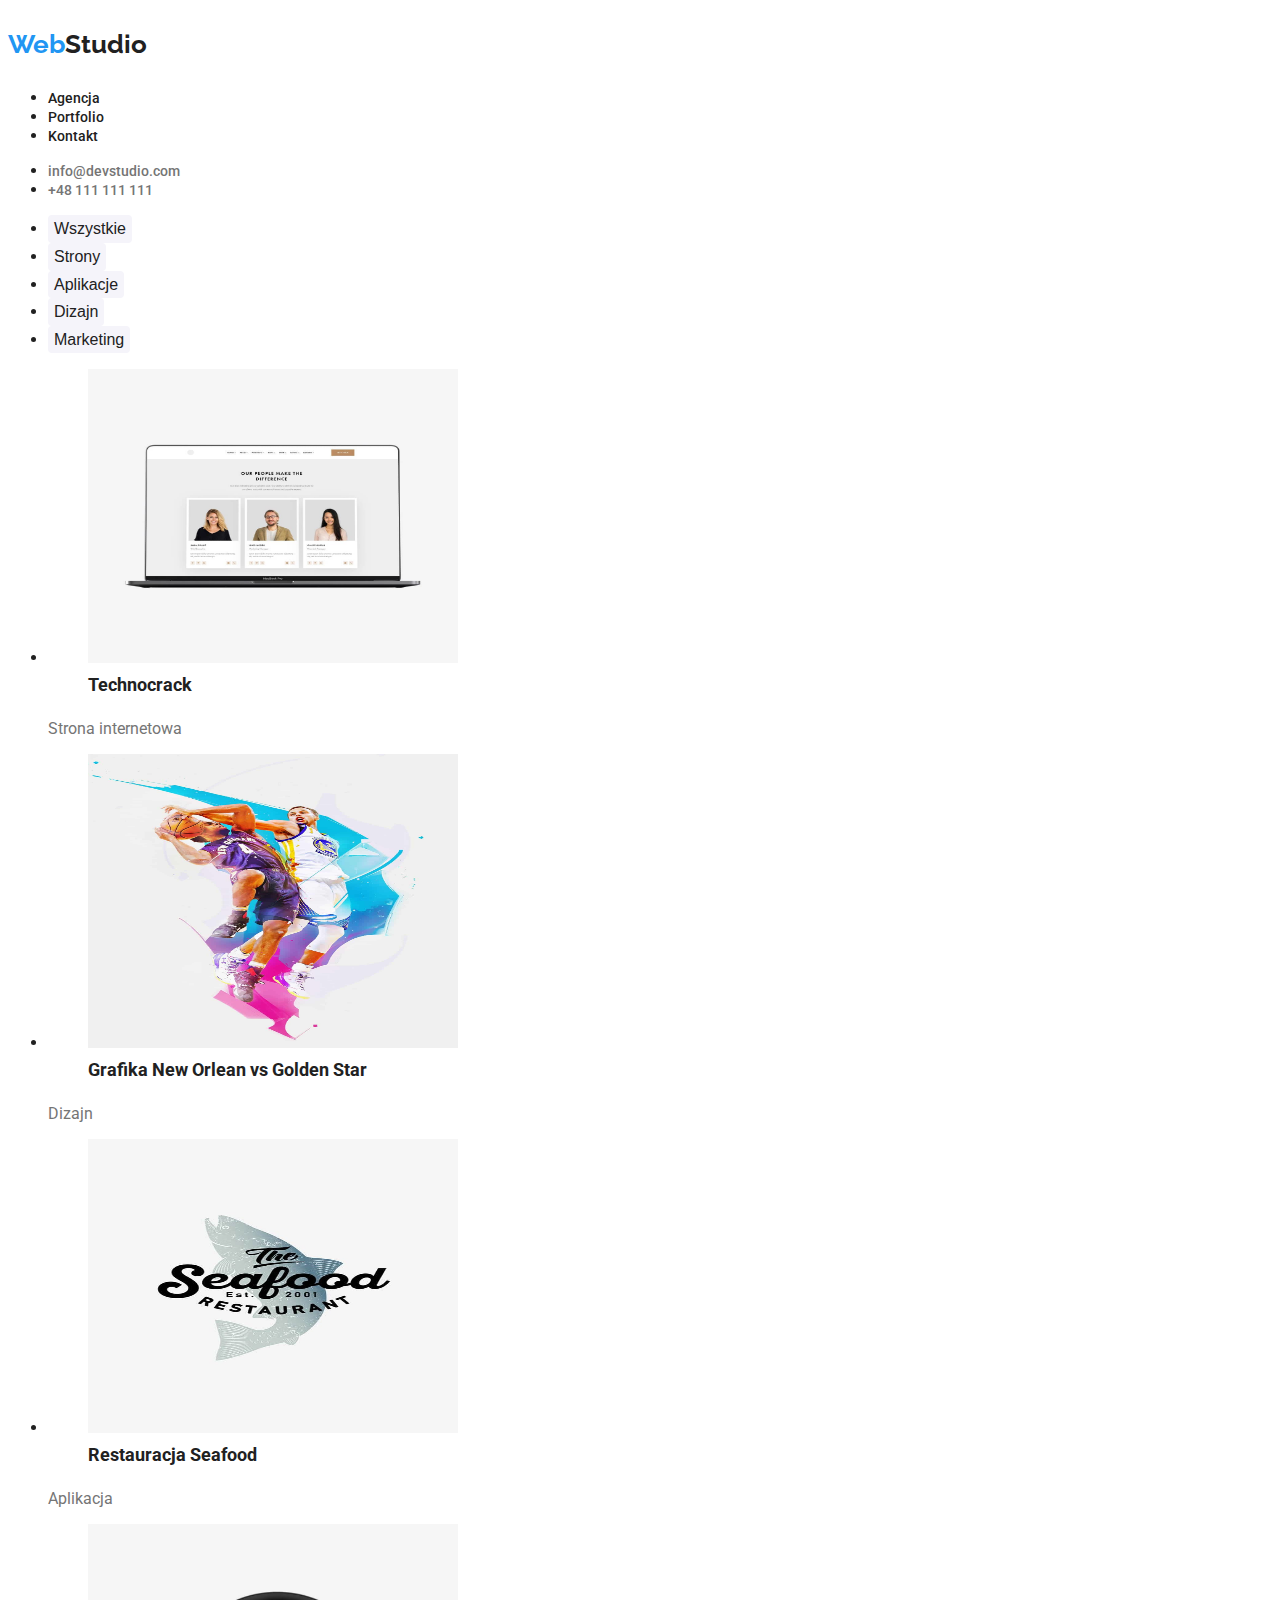
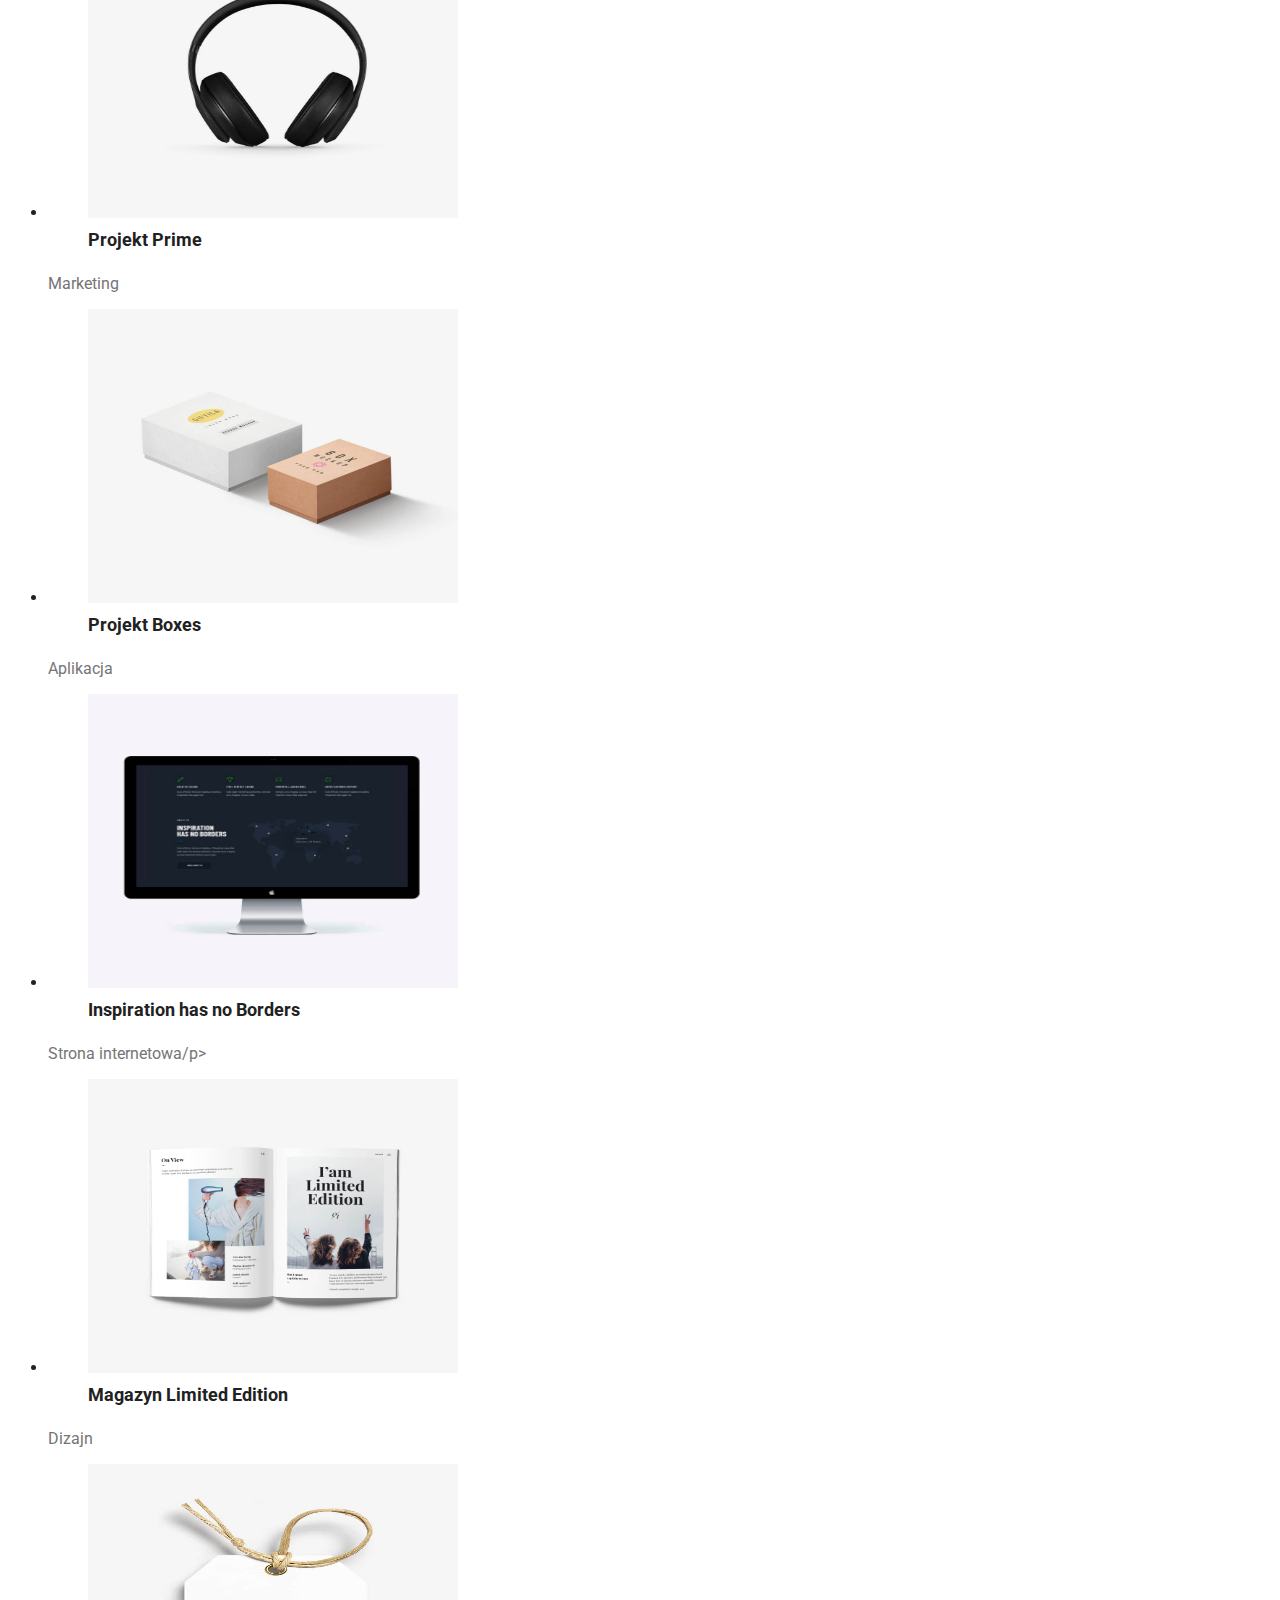
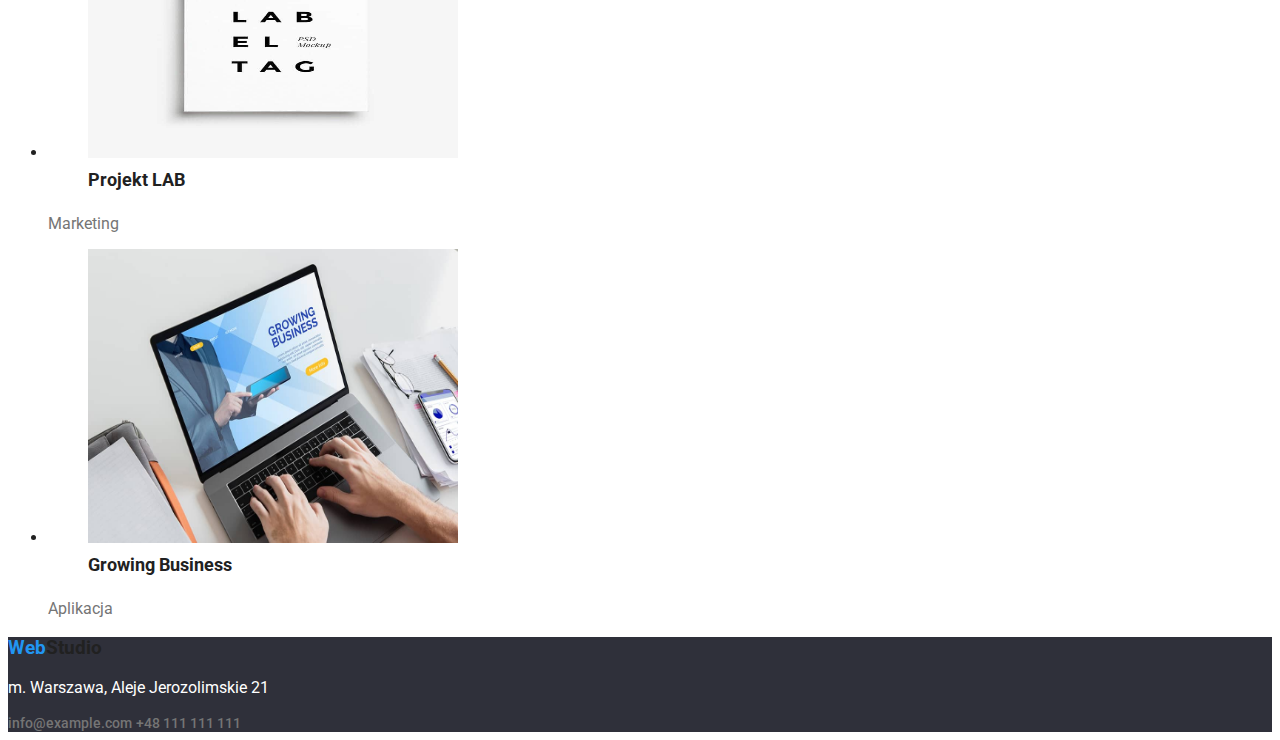
==== portfolio.html @ 73053a29 "repozytorium #2" ====
<!DOCTYPE html>
<html lang="pl">
  <head>
    <meta charset="UTF-8" />
    <meta http-equiv="X-UA-Compatible" content="IE=edge" />
    <meta name="viewport" content="width=device-width, initial-scale=1.0" />
    <link rel="stylesheet" href="./css/styles.css" />
    <link rel="preconnect" href="https://fonts.googleapis.com" />
    <link rel="preconnect" href="https://fonts.gstatic.com" crossorigin />
    <link
      href="https://fonts.googleapis.com/css2?family=Raleway:ital,wght@0,700;1,700&family=Roboto:ital,wght@0,400;0,500;0,700;0,900;1,400;1,500;1,700;1,900&display=swap"
      rel="stylesheet"
    />
    <title>Zadanie domowe</title>
  </head>
  <body>
    <header>
      <h3 class="navigation">
        <a href="/goit-markup-hw-02/index.html"
          ><span class="navigation-web">Web</span>Studio</a
        >
      </h3>
      <nav>
        <ul>
          <li>
            <a href="/goit-markup-hw-02/index.html" class="nav-links"
              >Agencja</a
            >
          </li>
          <li>
            <a href="/goit-markup-hw-02/portfolio.html" class="nav-links"
              >Portfolio</a
            >
          </li>
          <li><a href="" class="nav-links">Kontakt</a></li>
        </ul>
      </nav>
      <ul>
        <li>
          <a href="mailto:info@devstudio.com" class="contact-links"
            >info@devstudio.com</a
          >
        </li>
        <li>
          <a href="tel:+48111111111" class="contact-links">+48 111 111 111</a>
        </li>
      </ul>
    </header>
    <main>
      <section>
        <ul>
          <li><button type="button" class="button">Wszystkie</button></li>
          <li><button type="button" class="button">Strony</button></li>
          <li><button type="button" class="button">Aplikacje</button></li>
          <li><button type="button" class="button">Dizajn</button></li>
          <li><button type="button" class="button">Marketing</button></li>
        </ul>
      </section>
      <section>
        <ul>
          <li>
            <figure>
              <img
                src="images/portfolio1.jpg"
                alt="wygląd strony internetowej wyświetlany na laptopie"
                width="370"
                height="294"
              />
              <figcaption class="img-title">Technocrack</figcaption>
            </figure>
            <p class="img-description">Strona internetowa</p>
          </li>
          <li>
            <figure>
              <img
                src="images/portfolio2.jpg"
                alt="grafika rywalizujących o piłkę koszykarzy"
                width="370"
                height="294"
              />
              <figcaption class="img-title">
                Grafika New Orlean vs Golden Star
              </figcaption>
            </figure>
            <p class="img-description">Dizajn</p>
          </li>
          <li>
            <figure>
              <img
                src="images/portfolio3.jpg"
                alt="logo restauracji Seafood"
                width="370"
                height="294"
              />
              <figcaption class="img-title">Restauracja Seafood</figcaption>
            </figure>
            <p class="img-description">Aplikacja</p>
          </li>
          <li>
            <figure>
              <img
                src="images/portfolio4.jpg"
                alt="słuchawki nauszne"
                width="370"
                height="294"
              />
              <figcaption class="img-title">Projekt Prime</figcaption>
            </figure>
            <p class="img-description">Marketing</p>
          </li>
          <li>
            <figure>
              <img
                src="images/portfolio5.jpg"
                alt="dwa pudełka o różnych wzorach i rozmiarach"
                width="370"
                height="294"
              />
              <figcaption class="img-title">Projekt Boxes</figcaption>
            </figure>
            <p class="img-description">Aplikacja</p>
          </li>
          <li>
            <figure>
              <img
                src="images/portfolio6.jpg"
                alt="ekran wyświetlający stronę internetową z logo świata"
                width="370"
                height="294"
              />
              <figcaption class="img-title">
                Inspiration has no Borders
              </figcaption>
            </figure>
            <p class="img-description">Strona internetowa/p></p>
          </li>
          <li>
            <figure>
              <img
                src="images/portfolio7.jpg"
                alt="zdjęcie magazynu i jego zawartości"
                width="370"
                height="294"
              />
              <figcaption class="img-title">Magazyn Limited Edition</figcaption>
            </figure>
            <p class="img-description">Dizajn</p>
          </li>
          <li>
            <figure>
              <img
                src="images/portfolio8.jpg"
                alt="biała etykieta zawieszona na rzemieniu"
                width="370"
                height="294"
              />
              <figcaption class="img-title">Projekt LAB</figcaption>
            </figure>
            <p class="img-description">Marketing</p>
          </li>
          <li>
            <figure>
              <img
                src="images/portfolio9.jpg"
                alt="praca na laptopie"
                width="370"
                height="294"
              />
              <figcaption class="img-title">Growing Business</figcaption>
            </figure>
            <p class="img-description">Aplikacja</p>
          </li>
        </ul>
      </section>
    </main>
    <footer class="footer">
      <h3>
        <a href="/goit-markup-hw-02/index.html">
          <span class="navigation-web">Web</span>Studio</a
        >
      </h3>
      <adress>
        <p class="adress">m. Warszawa, Aleje Jerozolimskie 21</p>
        <a class="contact-links" href="mailto:info@example.com"
          >info@example.com</a
        >
        <a class="contact-links" href="tel:+48 111 111 111">+48 111 111 111</a>
      </adress>
    </footer>
  </body>
</html>
---- css/styles.css ----
:root {
  --brand-color: #2196f3;
  --main-font-color: #212121;
  --secondary-font-color: #757575;
  --background-color: #f5f4fa;
  --background-theme: #2f303a;
}

body {
  font-family: "Roboto", "Raleway", sans-serif;
  color: #212121;
}

[href] {
  text-decoration: none;
  color: inherit;
}
.navigation {
  font-family: "Raleway";
  font-weight: 700;
  font-size: 26px;
  line-height: 1.4;
  letter-spacing: 0, 03;
}
.nav-links {
  font-weight: 500;
  font-size: 14px;
  line-height: 1.15;
  letter-spacing: 0.02;
}
.nav-links:hover,
.nav-links:focus {
  color: var(--brand-color);
}
.contact-links {
  color: var(--secondary-font-color);
  font-weight: 500;
  font-size: 14px;
  line-height: 1.15;
  letter-spacing: 0.02;
}
.contact-links:hover,
.contact-links:focus {
  color: var(--brand-color);
}
.adress {
  color: #ffffff;
}

.footer {
  background-color: var(--background-theme);
}

.button {
  background-color: var(--background-color);
  color: var(--main-font-color);
  font-size: 16px;
  line-height: 1.6;
  font-weight: 500;
  text-align: center;
  border: none;
  cursor: pointer;
  border-radius: 4px;
  border-radius: 4px;
}
.button-order {
  background-color: var(--brand-color);
  color: #ffffff;
  font-weight: 700;
  font-size: 16px;
  line-height: 1.9;
  letter-spacing: 0.06;
  border: none;
  border-radius: 4px;
  box-shadow: 0px 4px 4px rgba(0, 0, 0, 0.15);
}
.button:hover,
.button:focus {
  background-color: var(--brand-color);
  color: #ffffff;
  box-shadow: 0px 3px 1px rgba(0, 0, 0, 0.1), 0px 1px 2px rgba(0, 0, 0, 0.08),
    0px 2px 2px rgba(0, 0, 0, 0.12);
  cursor: pointer;
}
.section-h1-button:hover,
.section-h1-button:focus {
  background-color: var(--brand-color);
  color: #ffffff;
  box-shadow: 0px 3px 1px rgba(0, 0, 0, 0.1), 0px 1px 2px rgba(0, 0, 0, 0.08),
    0px 2px 2px rgba(0, 0, 0, 0.12);
  cursor: pointer;
}
.section-h1 {
  background-color: var(--background-theme);
}
.section-h1-style {
  font-weight: 900;
  color: #ffffff;
  font-size: 44px;
  line-height: 1.36;
  letter-spacing: 0.06;
  text-align: center;
}
.text-index h4 {
  font-weight: 700;
  font-size: 14px;
  line-height: 1.15;
  letter-spacing: 0.03;
}
.text-index p {
  color: var(--secondary-font-color);
  font-size: 14px;
  line-height: 1.7;
  letter-spacing: 0.03;
}
.description-background {
  background-color: var(--background-color);
}
.section1-description h2 {
  font-weight: 700;
  font-size: 36px;
  line-height: 1.15;
}
.section2-description {
  background-color: var(--background-color);
}
.section2-description h2 {
  font-weight: 700;
  font-size: 36px;
  line-height: 1.15;
}
.section2-description figcaption {
  font-weight: 500;
}
.section2-description p {
  color: var(--secondary-font-color);
}
.img-title {
  font-weight: 700;
  font-size: 18px;
  line-height: 2;
  letter-spacing: 0.06;
}
.img-description {
  color: var(--secondary-font-color);
}
.navigation-web {
  color: var(--brand-color);
}
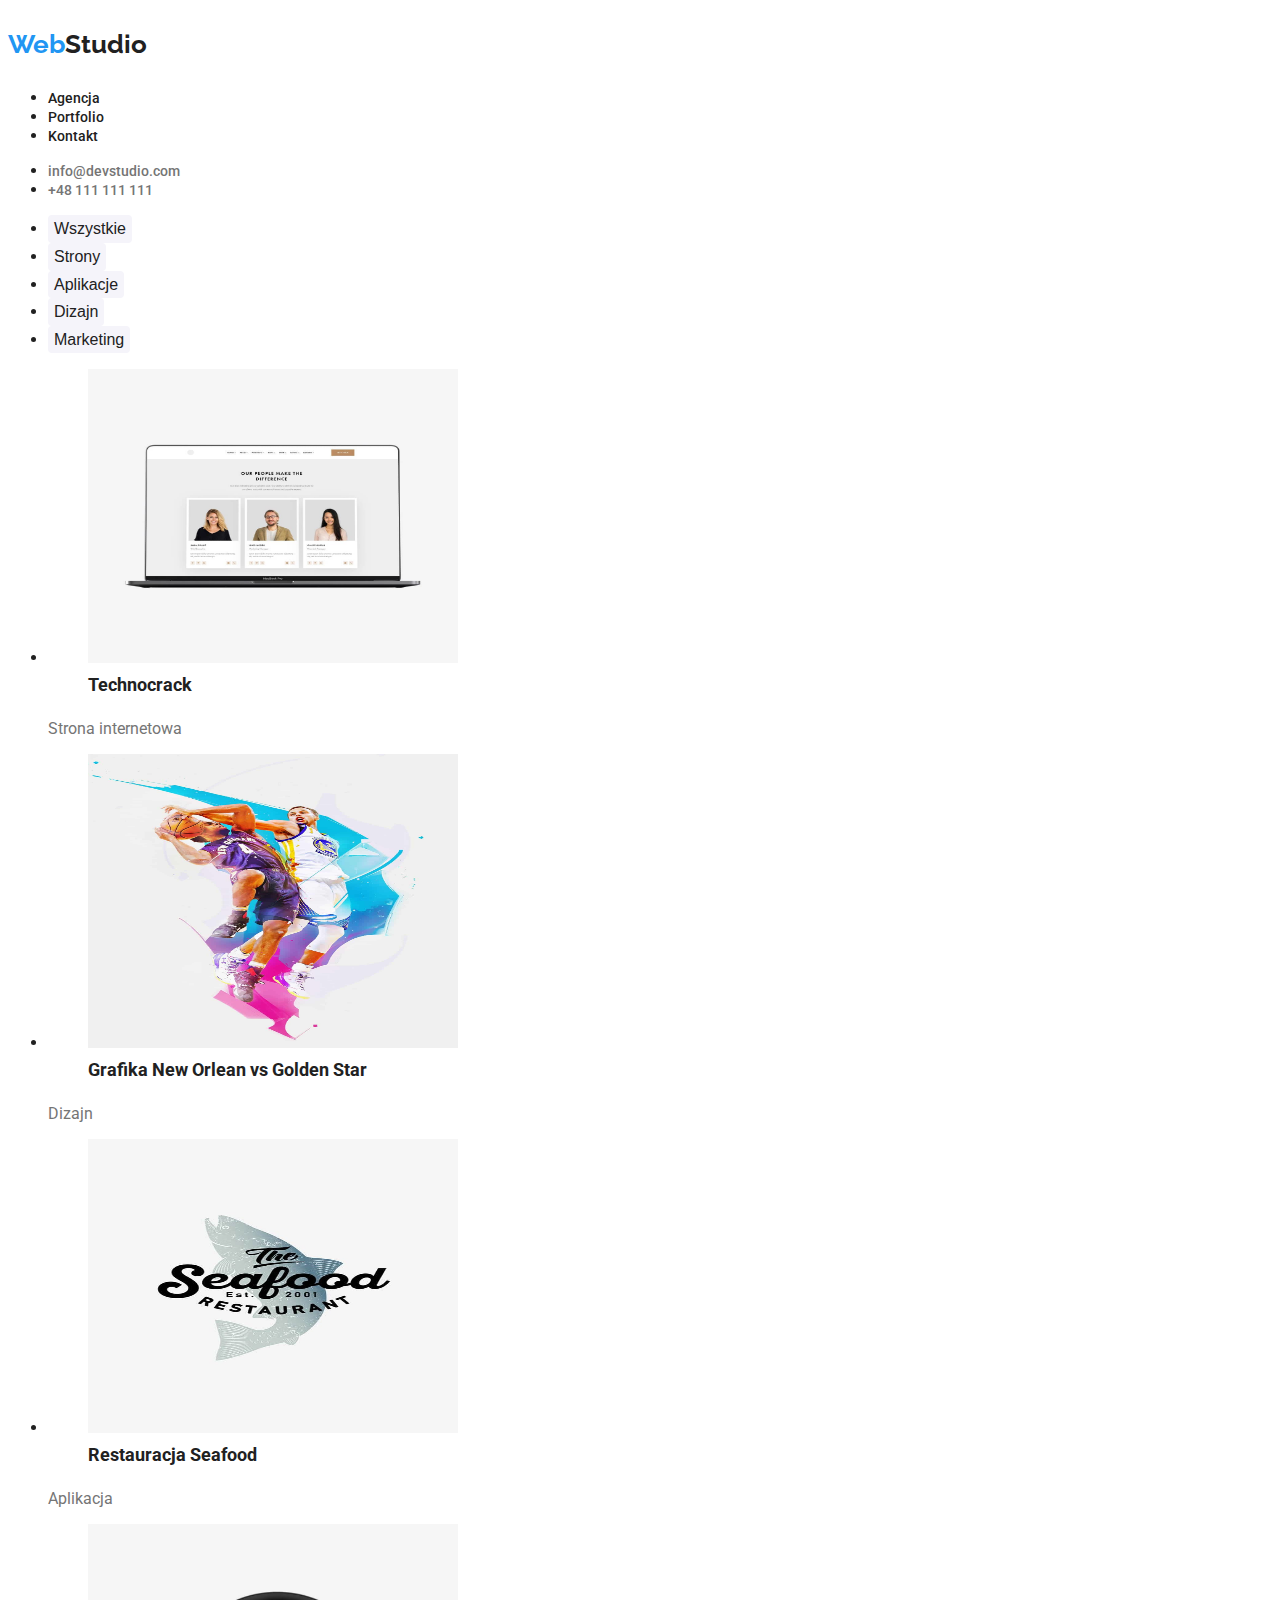
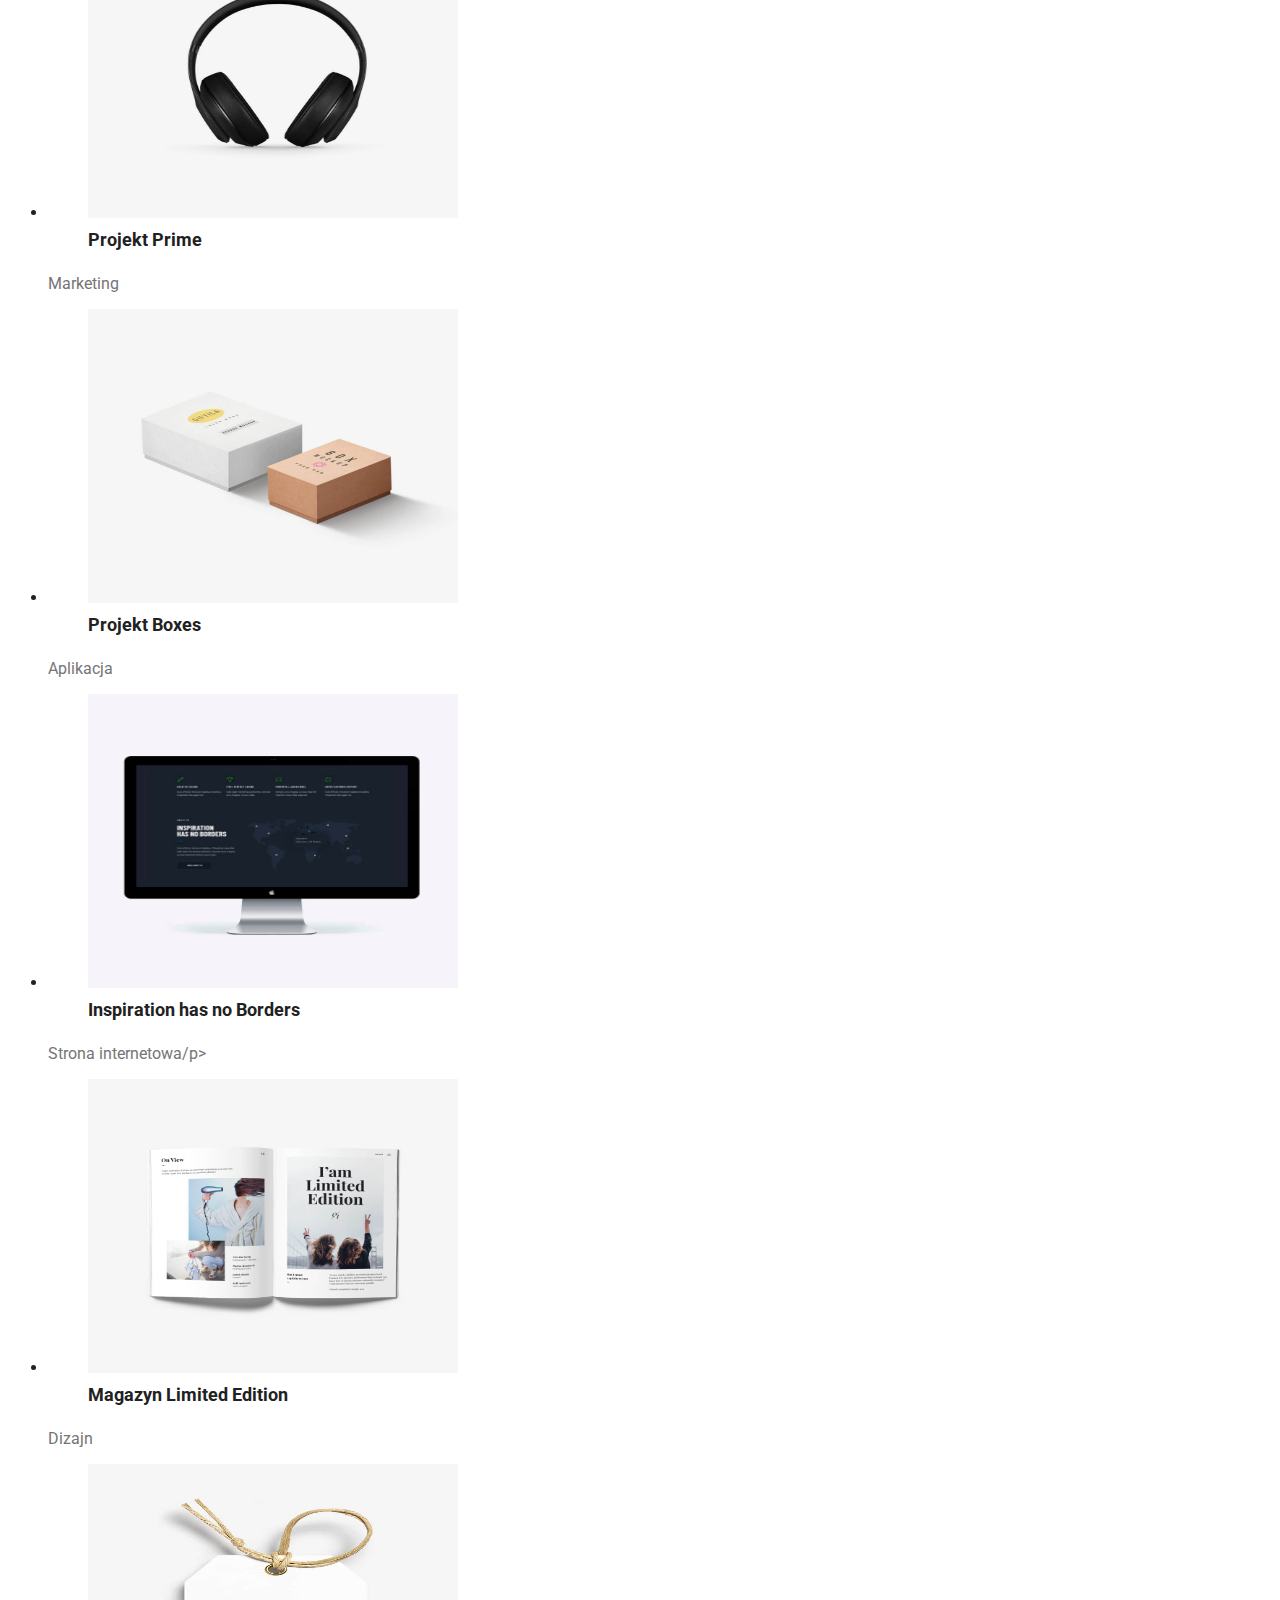
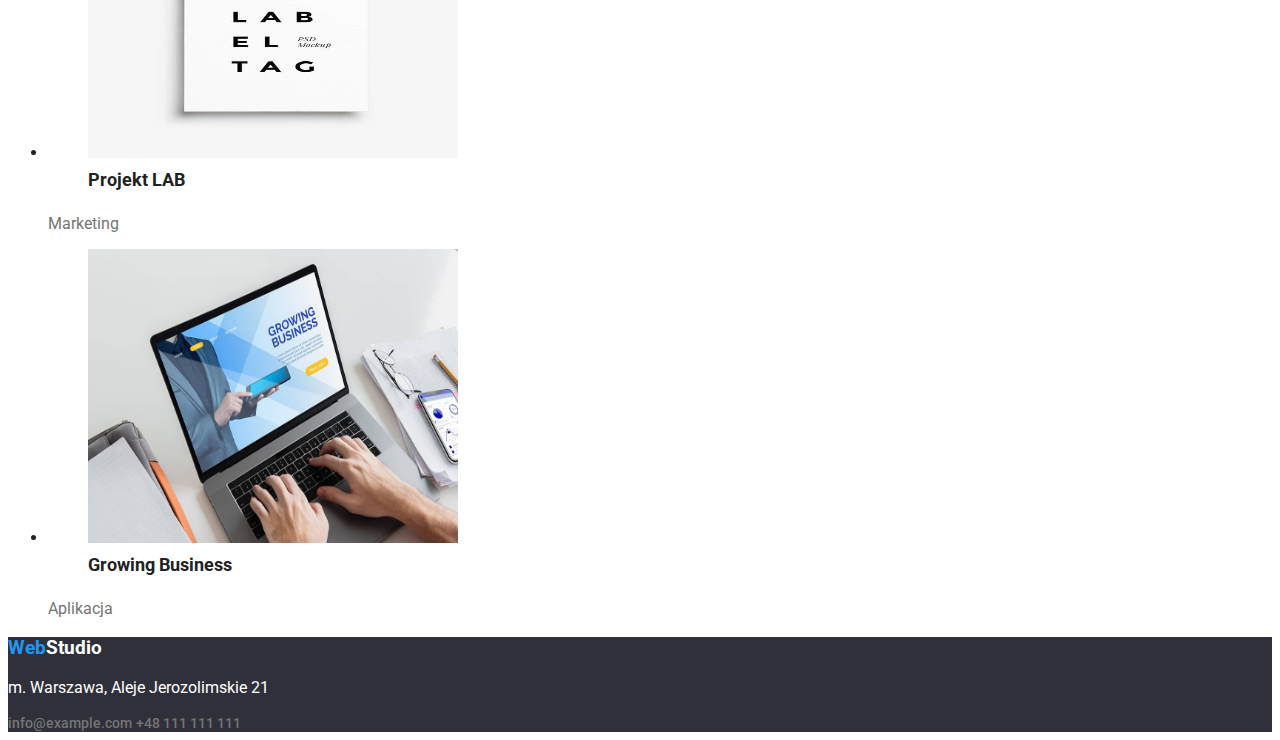
==== commit ec7e70ba: "poprawione #2" ====
--- a/portfolio.html
+++ b/portfolio.html
@@ -175,7 +175,7 @@
     </main>
     <footer class="footer">
       <h3>
-        <a href="/goit-markup-hw-02/index.html">
+        <a href="/goit-markup-hw-02/index.html" class="footer-navigation">
           <span class="navigation-web">Web</span>Studio</a
         >
       </h3>
--- a/css/styles.css
+++ b/css/styles.css
@@ -82,10 +82,13 @@
     0px 2px 2px rgba(0, 0, 0, 0.12);
   cursor: pointer;
 }
+.section-h1-button {
+  background-color: var(--brand-color);
+  color: #ffffff;
+}
 .section-h1-button:hover,
 .section-h1-button:focus {
-  background-color: var(--brand-color);
-  color: #ffffff;
+  
   box-shadow: 0px 3px 1px rgba(0, 0, 0, 0.1), 0px 1px 2px rgba(0, 0, 0, 0.08),
     0px 2px 2px rgba(0, 0, 0, 0.12);
   cursor: pointer;
@@ -147,3 +150,6 @@
 .navigation-web {
   color: var(--brand-color);
 }
+.footer-navigation {
+  color: #ffffff
+}